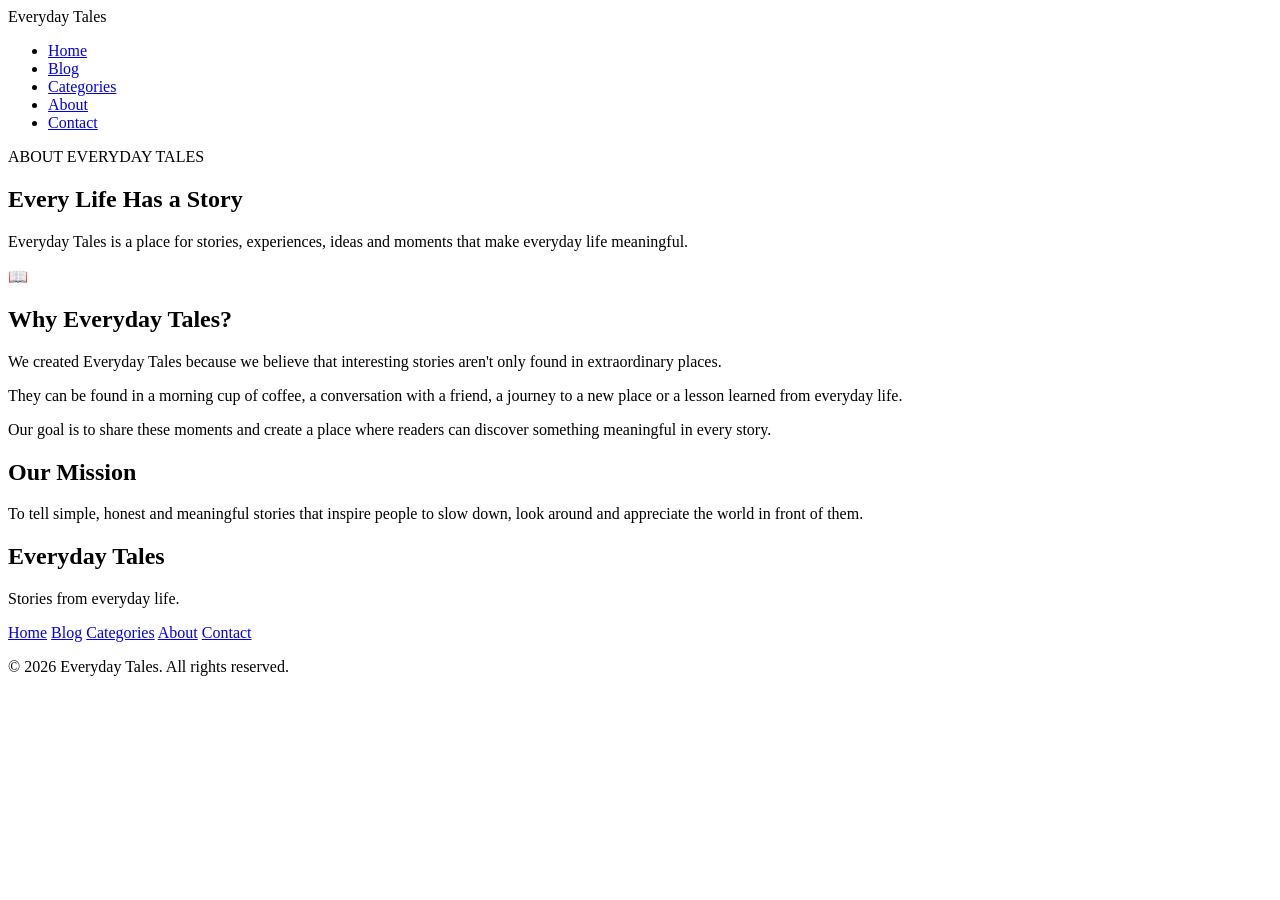
==== about.html @ 957e20c2 "Add files via upload" ====
<!DOCTYPE html>
<html lang="en">

<head>

    <meta charset="UTF-8">

    <meta name="viewport"
          content="width=device-width, initial-scale=1.0">

    <title>About - Everyday Tales</title>

    <link rel="stylesheet" href="css/style.css">

</head>

<body>

    <!-- Navigation -->

    <header>

        <nav class="navbar">

            <div class="logo">
                Everyday Tales
            </div>

            <ul class="nav-links">

                <li>
                    <a href="index.html">Home</a>
                </li>

                <li>
                    <a href="blog.html">Blog</a>
                </li>

                <li>
                    <a href="categories.html">Categories</a>
                </li>

                <li>
                    <a href="about.html">About</a>
                </li>

                <li>
                    <a href="contact.html">Contact</a>
                </li>

            </ul>

        </nav>

    </header>


    <!-- About Page -->

    <main>

        <section class="about-page">

            <p class="about-tag">
                ABOUT EVERYDAY TALES
            </p>

            <h1>
                Every Life Has a Story
            </h1>

            <p class="about-intro">
                Everyday Tales is a place for stories,
                experiences, ideas and moments that make
                everyday life meaningful.
            </p>

        </section>


        <section class="about-story">

            <div class="about-story-image">
                📖
            </div>

            <div class="about-story-text">

                <h2>
                    Why Everyday Tales?
                </h2>

                <p>
                    We created Everyday Tales because we believe
                    that interesting stories aren't only found in
                    extraordinary places.
                </p>

                <p>
                    They can be found in a morning cup of coffee,
                    a conversation with a friend, a journey to a
                    new place or a lesson learned from everyday life.
                </p>

                <p>
                    Our goal is to share these moments and create
                    a place where readers can discover something
                    meaningful in every story.
                </p>

            </div>

        </section>


        <section class="about-mission">

            <h2>
                Our Mission
            </h2>

            <p>
                To tell simple, honest and meaningful stories
                that inspire people to slow down, look around
                and appreciate the world in front of them.
            </p>

        </section>

    </main>


    <!-- Footer -->

    <footer>

        <div class="footer-content">

            <div class="footer-brand">

                <h2>Everyday Tales</h2>

                <p>
                    Stories from everyday life.
                </p>

            </div>

            <div class="footer-links">

                <a href="index.html">Home</a>
                <a href="blog.html">Blog</a>
                <a href="categories.html">Categories</a>
                <a href="about.html">About</a>
                <a href="contact.html">Contact</a>

            </div>

        </div>

        <div class="footer-bottom">

            <p>
                © 2026 Everyday Tales. All rights reserved.
            </p>

        </div>

    </footer>

</body>

</html>
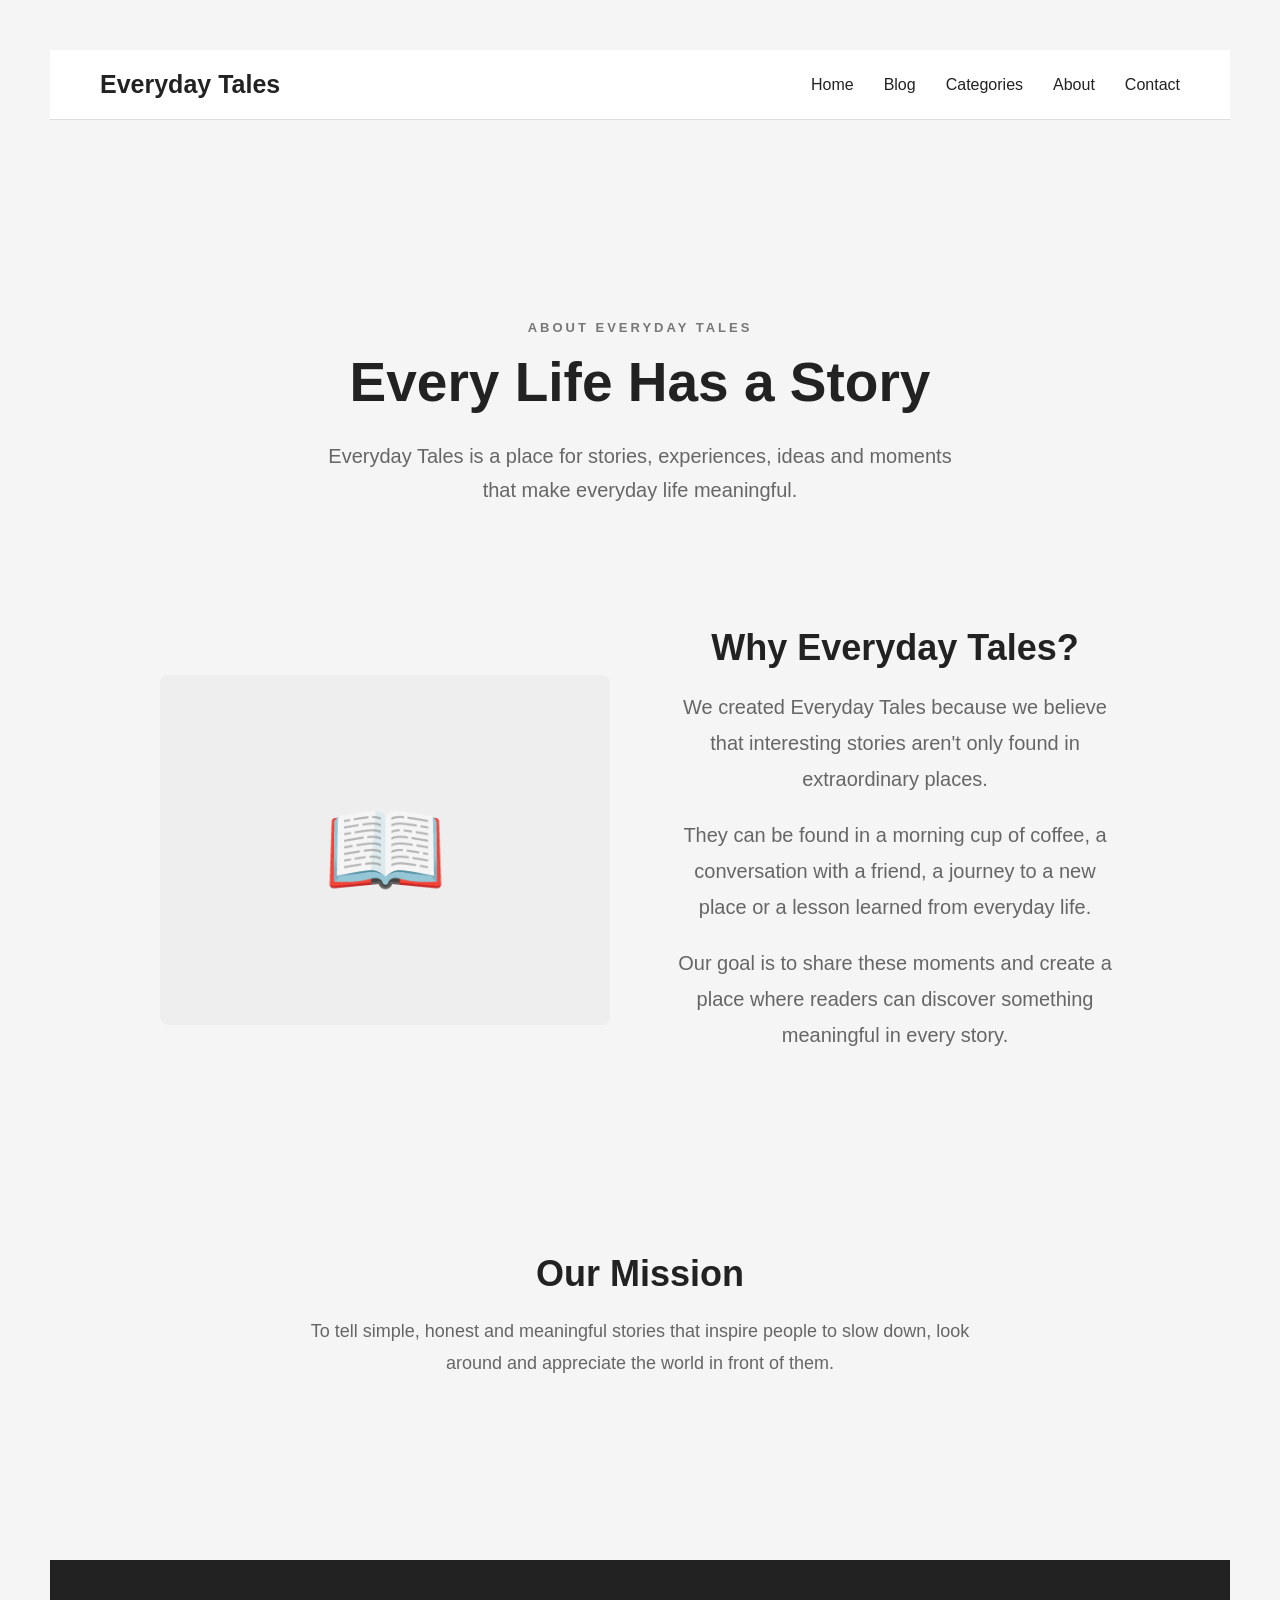
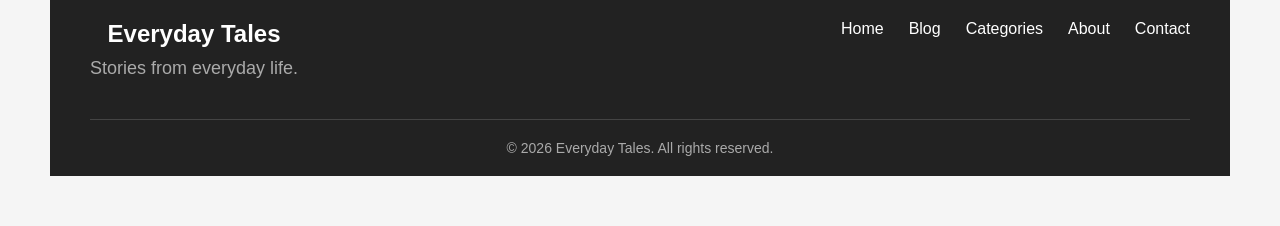
==== commit 7c86f874: "Update about.html" ====
--- a/about.html
+++ b/about.html
@@ -10,7 +10,7 @@
 
     <title>About - Everyday Tales</title>
 
-    <link rel="stylesheet" href="css/style.css">
+    <link rel="stylesheet" href="style.css">
 
 </head>
 
@@ -170,4 +170,4 @@
 
 </body>
 
-</html>+</html>
--- a/style.css
+++ b/style.css
@@ -0,0 +1,837 @@
+body {
+    font-family: Arial, sans-serif;
+    background-color: #f5f5f5;
+    text-align: center;
+    padding: 50px;
+}
+
+h1 {
+    color: #222;
+    font-size: 40px;
+}
+
+p {
+    color: #666;
+    font-size: 18px;
+}
+/* Basic settings */
+
+* {
+    margin: 0;
+    padding: 0;
+    box-sizing: border-box;
+}
+
+body {
+    font-family: Arial, sans-serif;
+    background-color: #f5f5f5;
+    color: #222;
+}
+
+
+/* Navigation bar */
+
+.navbar {
+    background-color: white;
+
+    display: flex;
+    align-items: center;
+    justify-content: space-between;
+
+    padding: 20px 50px;
+
+    border-bottom: 1px solid #ddd;
+}
+
+
+/* Website logo */
+
+.logo {
+    font-size: 25px;
+    font-weight: bold;
+}
+
+
+/* Navigation links */
+
+.nav-links {
+    list-style: none;
+
+    display: flex;
+    gap: 30px;
+}
+
+.nav-links a {
+    text-decoration: none;
+    color: #222;
+    font-size: 16px;
+}
+
+.nav-links a:hover {
+    color: #777;
+}
+
+
+/* Main content */
+
+main {
+    text-align: center;
+    padding: 100px 20px;
+}
+
+main h1 {
+    font-size: 50px;
+    margin-bottom: 20px;
+}
+
+main p {
+    font-size: 20px;
+    color: #666;
+}
+/* Hero Section */
+
+.hero {
+    max-width: 800px;
+    margin: 0 auto;
+    padding: 80px 20px;
+}
+
+.hero-tag {
+    font-size: 14px;
+    font-weight: bold;
+    letter-spacing: 3px;
+    color: #777;
+    margin-bottom: 20px;
+}
+
+.hero h1 {
+    font-size: 60px;
+    margin-bottom: 25px;
+}
+
+.hero-description {
+    max-width: 600px;
+    margin: 0 auto 35px;
+    font-size: 19px;
+    line-height: 1.7;
+    color: #666;
+}
+
+.hero-button {
+    display: inline-block;
+    background-color: #222;
+    color: white;
+    text-decoration: none;
+    padding: 14px 28px;
+    border-radius: 5px;
+    font-size: 16px;
+}
+
+.hero-button:hover {
+    background-color: #555;
+}
+/* Featured Stories */
+
+.featured {
+    max-width: 1100px;
+    margin: 0 auto;
+    padding: 80px 20px;
+}
+
+.section-heading {
+    text-align: center;
+    margin-bottom: 50px;
+}
+
+.section-heading p {
+    font-size: 13px;
+    font-weight: bold;
+    letter-spacing: 3px;
+    color: #777;
+    margin-bottom: 10px;
+}
+
+.section-heading h2 {
+    font-size: 40px;
+}
+
+
+/* Story grid */
+
+.story-grid {
+    display: grid;
+    grid-template-columns: repeat(3, 1fr);
+    gap: 30px;
+}
+
+
+/* Story cards */
+
+.story-card {
+    background-color: white;
+    border: 1px solid #ddd;
+    border-radius: 8px;
+    overflow: hidden;
+}
+
+
+/* Story image */
+
+.story-image {
+    height: 180px;
+    background-color: #eee;
+
+    display: flex;
+    align-items: center;
+    justify-content: center;
+
+    font-size: 60px;
+}
+
+
+/* Story content */
+
+.story-content {
+    padding: 25px;
+}
+
+.story-category {
+    font-size: 12px;
+    font-weight: bold;
+    letter-spacing: 2px;
+    color: #777;
+    margin-bottom: 12px;
+}
+
+.story-content h3 {
+    font-size: 22px;
+    line-height: 1.3;
+    margin-bottom: 15px;
+}
+
+.story-content p {
+    color: #666;
+    line-height: 1.6;
+    margin-bottom: 20px;
+}
+
+.story-content a {
+    color: #222;
+    font-weight: bold;
+    text-decoration: none;
+}
+
+.story-content a:hover {
+    color: #777;
+}
+/* Categories Section */
+
+.categories {
+    max-width: 1100px;
+    margin: 0 auto;
+    padding: 80px 20px;
+}
+
+.category-grid {
+    display: grid;
+    grid-template-columns: repeat(5, 1fr);
+    gap: 20px;
+}
+
+.category-card {
+    background-color: white;
+    border: 1px solid #ddd;
+    border-radius: 8px;
+    padding: 30px 20px;
+    text-align: center;
+    text-decoration: none;
+    color: #222;
+    transition: transform 0.2s ease;
+}
+
+.category-card:hover {
+    transform: translateY(-5px);
+}
+
+.category-card span {
+    font-size: 40px;
+    display: block;
+    margin-bottom: 15px;
+}
+
+.category-card h3 {
+    font-size: 18px;
+    margin-bottom: 10px;
+}
+
+.category-card p {
+    font-size: 14px;
+    color: #666;
+    line-height: 1.5;
+}
+/* Newsletter Section */
+
+.newsletter {
+    background-color: #222;
+    color: white;
+    margin-top: 40px;
+    padding: 80px 20px;
+}
+
+.newsletter-content {
+    max-width: 700px;
+    margin: 0 auto;
+    text-align: center;
+}
+
+.newsletter-tag {
+    font-size: 13px;
+    letter-spacing: 3px;
+    margin-bottom: 15px;
+}
+
+.newsletter h2 {
+    font-size: 40px;
+    margin-bottom: 15px;
+}
+
+.newsletter p {
+    color: #ccc;
+    line-height: 1.6;
+}
+
+.newsletter-form {
+    display: flex;
+    max-width: 550px;
+    margin: 30px auto 0;
+}
+
+.newsletter-form input {
+    flex: 1;
+    padding: 15px;
+    border: none;
+    font-size: 16px;
+}
+
+.newsletter-form button {
+    padding: 15px 25px;
+    border: none;
+    background-color: white;
+    color: #222;
+    font-weight: bold;
+    cursor: pointer;
+}
+
+.newsletter-form button:hover {
+    background-color: #ddd;
+}
+/* About Section */
+
+.about {
+    max-width: 1100px;
+    margin: 0 auto;
+    padding: 100px 20px;
+}
+
+.about-content {
+    display: grid;
+    grid-template-columns: 1fr 1fr;
+    gap: 60px;
+    align-items: center;
+}
+
+.about-tag {
+    font-size: 13px;
+    font-weight: bold;
+    letter-spacing: 3px;
+    color: #777;
+    margin-bottom: 15px;
+}
+
+.about-text h2 {
+    font-size: 40px;
+    margin-bottom: 20px;
+}
+
+.about-text p {
+    color: #666;
+    line-height: 1.7;
+    margin-bottom: 15px;
+}
+
+.about-button {
+    display: inline-block;
+    margin-top: 15px;
+    padding: 13px 25px;
+    background-color: #222;
+    color: white;
+    text-decoration: none;
+    border-radius: 5px;
+}
+
+.about-button:hover {
+    background-color: #555;
+}
+
+.about-image {
+    height: 300px;
+    background-color: #eee;
+    border-radius: 8px;
+
+    display: flex;
+    align-items: center;
+    justify-content: center;
+
+    font-size: 100px;
+}
+/* Footer */
+
+footer {
+    background-color: #222;
+    color: white;
+    padding: 60px 20px 20px;
+}
+
+.footer-content {
+    max-width: 1100px;
+    margin: 0 auto;
+
+    display: flex;
+    justify-content: space-between;
+    gap: 40px;
+}
+
+.footer-brand h2 {
+    margin-bottom: 10px;
+}
+
+.footer-brand p {
+    color: #aaa;
+}
+
+.footer-links {
+    display: flex;
+    gap: 25px;
+    flex-wrap: wrap;
+}
+
+.footer-links a {
+    color: white;
+    text-decoration: none;
+}
+
+.footer-links a:hover {
+    color: #aaa;
+}
+
+.footer-bottom {
+    max-width: 1100px;
+    margin: 40px auto 0;
+    padding-top: 20px;
+    border-top: 1px solid #444;
+    text-align: center;
+}
+
+.footer-bottom p {
+    color: #aaa;
+    font-size: 14px;
+}
+/* Blog Header */
+
+.blog-header {
+    text-align: center;
+    padding: 80px 20px 50px;
+}
+
+.blog-header > p:first-child {
+    font-size: 13px;
+    font-weight: bold;
+    letter-spacing: 3px;
+    color: #777;
+    margin-bottom: 15px;
+}
+
+.blog-header h1 {
+    font-size: 55px;
+    margin-bottom: 20px;
+}
+
+.blog-header p:last-child {
+    color: #666;
+    font-size: 18px;
+}
+
+
+/* Blog Posts */
+
+.blog-posts {
+    max-width: 1100px;
+    margin: 0 auto;
+    padding: 20px 20px 100px;
+
+    display: grid;
+    grid-template-columns: repeat(2, 1fr);
+    gap: 30px;
+}
+
+
+/* Blog Card */
+
+.blog-card {
+    background-color: white;
+    border: 1px solid #ddd;
+    border-radius: 8px;
+    overflow: hidden;
+}
+
+
+/* Blog Image */
+
+.blog-image {
+    height: 230px;
+    background-color: #eee;
+
+    display: flex;
+    align-items: center;
+    justify-content: center;
+
+    font-size: 70px;
+}
+
+
+/* Blog Content */
+
+.blog-card-content {
+    padding: 30px;
+}
+
+.blog-card-content h2 {
+    font-size: 25px;
+    line-height: 1.3;
+    margin-bottom: 15px;
+}
+
+.blog-card-content > p:not(.story-category) {
+    color: #666;
+    line-height: 1.6;
+    margin-bottom: 20px;
+}
+
+.blog-card-content a {
+    color: #222;
+    font-weight: bold;
+    text-decoration: none;
+}
+
+.blog-card-content a:hover {
+    color: #777;
+}
+/* Article Page */
+
+.article {
+    max-width: 900px;
+    margin: 0 auto;
+    padding: 80px 20px 100px;
+}
+
+
+/* Article Header */
+
+.article-header {
+    text-align: center;
+    margin-bottom: 50px;
+}
+
+.article-header .story-category {
+    margin-bottom: 20px;
+}
+
+.article-header h1 {
+    font-size: 55px;
+    line-height: 1.15;
+    margin-bottom: 25px;
+}
+
+.article-description {
+    max-width: 700px;
+    margin: 0 auto 25px;
+    color: #666;
+    font-size: 20px;
+    line-height: 1.6;
+}
+
+.article-meta {
+    display: flex;
+    justify-content: center;
+    gap: 12px;
+    color: #777;
+    font-size: 14px;
+}
+
+
+/* Article Image */
+
+.article-image {
+    height: 450px;
+    background-color: #eee;
+    border-radius: 8px;
+
+    display: flex;
+    align-items: center;
+    justify-content: center;
+
+    font-size: 120px;
+
+    margin-bottom: 60px;
+}
+
+
+/* Article Content */
+
+.article-content {
+    max-width: 720px;
+    margin: 0 auto;
+}
+
+.article-content p {
+    color: #444;
+    font-size: 18px;
+    line-height: 1.9;
+    margin-bottom: 25px;
+}
+
+.article-content h2 {
+    font-size: 32px;
+    margin-top: 50px;
+    margin-bottom: 20px;
+}
+
+.article-content blockquote {
+    border-left: 4px solid #222;
+    margin: 40px 0;
+    padding: 20px 25px;
+
+    font-size: 22px;
+    font-style: italic;
+    line-height: 1.6;
+    background-color: #f5f5f5;
+}
+
+
+/* Article Navigation */
+
+.article-navigation {
+    max-width: 720px;
+    margin: 60px auto 0;
+    padding-top: 30px;
+    border-top: 1px solid #ddd;
+}
+
+.article-navigation a {
+    color: #222;
+    text-decoration: none;
+    font-weight: bold;
+}
+
+.article-navigation a:hover {
+    color: #777;
+}
+/* About Page */
+
+.about-page {
+    max-width: 800px;
+    margin: 0 auto;
+    padding: 100px 20px 60px;
+    text-align: center;
+}
+
+.about-page h1 {
+    font-size: 55px;
+    margin-bottom: 25px;
+}
+
+.about-intro {
+    max-width: 650px;
+    margin: 0 auto;
+    color: #666;
+    font-size: 20px;
+    line-height: 1.7;
+}
+
+.about-story {
+    max-width: 1000px;
+    margin: 0 auto;
+    padding: 60px 20px 100px;
+
+    display: grid;
+    grid-template-columns: 1fr 1fr;
+    gap: 60px;
+    align-items: center;
+}
+
+.about-story-image {
+    height: 350px;
+    background-color: #eee;
+    border-radius: 8px;
+
+    display: flex;
+    align-items: center;
+    justify-content: center;
+
+    font-size: 100px;
+}
+
+.about-story-text h2 {
+    font-size: 36px;
+    margin-bottom: 20px;
+}
+
+.about-story-text p {
+    color: #666;
+    line-height: 1.8;
+    margin-bottom: 20px;
+}
+
+.about-mission {
+    background-color: #f5f5f5;
+    text-align: center;
+    padding: 80px 20px;
+}
+
+.about-mission h2 {
+    font-size: 36px;
+    margin-bottom: 20px;
+}
+
+.about-mission p {
+    max-width: 700px;
+    margin: 0 auto;
+    color: #666;
+    font-size: 18px;
+    line-height: 1.8;
+}
+/* Contact Page */
+
+.contact-page {
+    max-width: 1100px;
+    margin: 0 auto;
+    padding: 90px 20px 100px;
+}
+
+.contact-header {
+    text-align: center;
+    margin-bottom: 60px;
+}
+
+.contact-header > p:first-child {
+    font-size: 13px;
+    font-weight: bold;
+    letter-spacing: 3px;
+    color: #777;
+    margin-bottom: 15px;
+}
+
+.contact-header h1 {
+    font-size: 55px;
+    margin-bottom: 20px;
+}
+
+.contact-header p:last-child {
+    max-width: 650px;
+    margin: 0 auto;
+    color: #666;
+    font-size: 18px;
+    line-height: 1.6;
+}
+
+
+/* Contact Layout */
+
+.contact-container {
+    display: grid;
+    grid-template-columns: 1fr 1.3fr;
+    gap: 70px;
+    align-items: start;
+}
+
+
+/* Contact Information */
+
+.contact-info h2 {
+    font-size: 36px;
+    margin-bottom: 20px;
+}
+
+.contact-info > p {
+    color: #666;
+    line-height: 1.8;
+    margin-bottom: 35px;
+}
+
+.contact-detail {
+    margin-bottom: 25px;
+}
+
+.contact-detail strong {
+    display: block;
+    margin-bottom: 8px;
+}
+
+.contact-detail p {
+    color: #666;
+}
+
+
+/* Contact Form */
+
+.contact-form {
+    display: flex;
+    flex-direction: column;
+}
+
+.contact-form label {
+    font-weight: bold;
+    margin-bottom: 8px;
+}
+
+.contact-form input,
+.contact-form textarea {
+    width: 100%;
+    padding: 14px;
+    margin-bottom: 20px;
+
+    border: 1px solid #ccc;
+    border-radius: 5px;
+
+    font-family: Arial, sans-serif;
+    font-size: 16px;
+}
+
+.contact-form textarea {
+    resize: vertical;
+}
+
+.contact-form input:focus,
+.contact-form textarea:focus {
+    outline: none;
+    border-color: #222;
+}
+
+.contact-form button {
+    padding: 15px 25px;
+
+    border: none;
+    border-radius: 5px;
+
+    background-color: #222;
+    color: white;
+
+    font-size: 16px;
+    font-weight: bold;
+
+    cursor: pointer;
+}
+
+.contact-form button:hover {
+    background-color: #555;
+}
